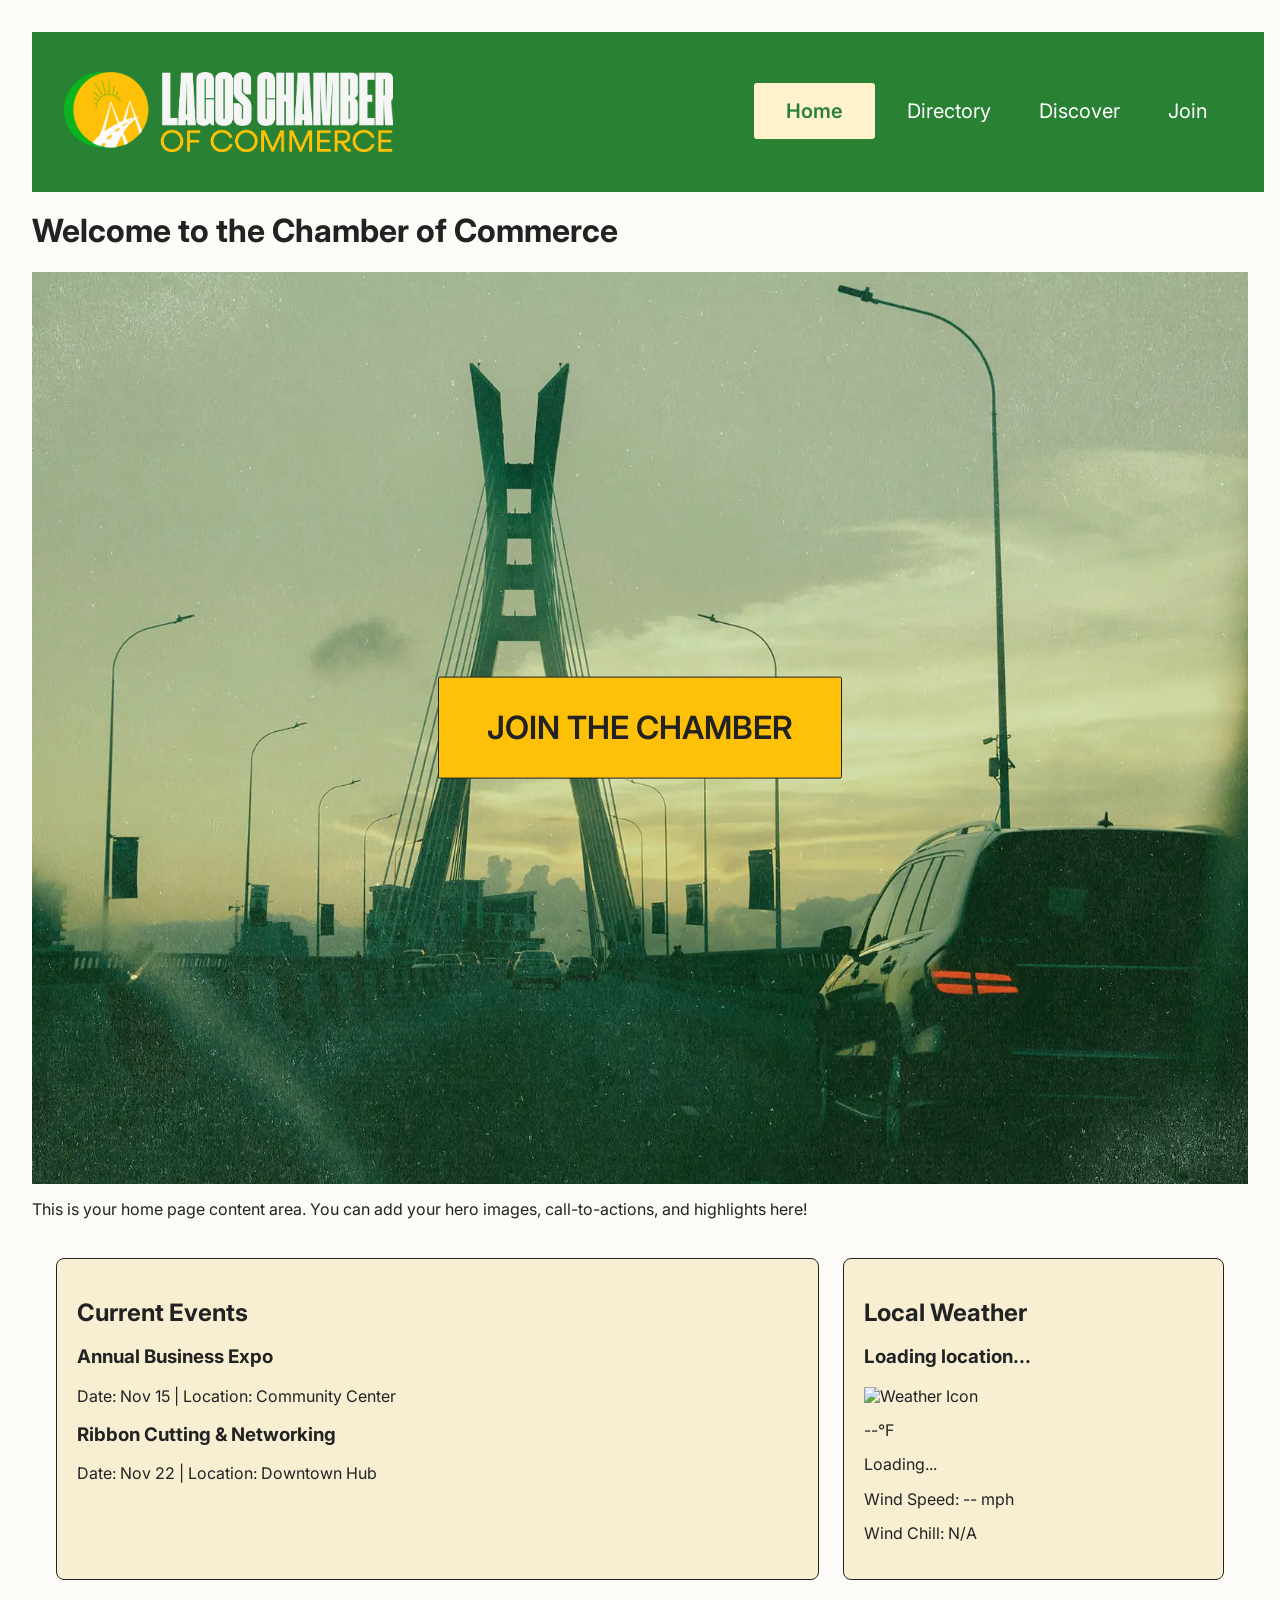
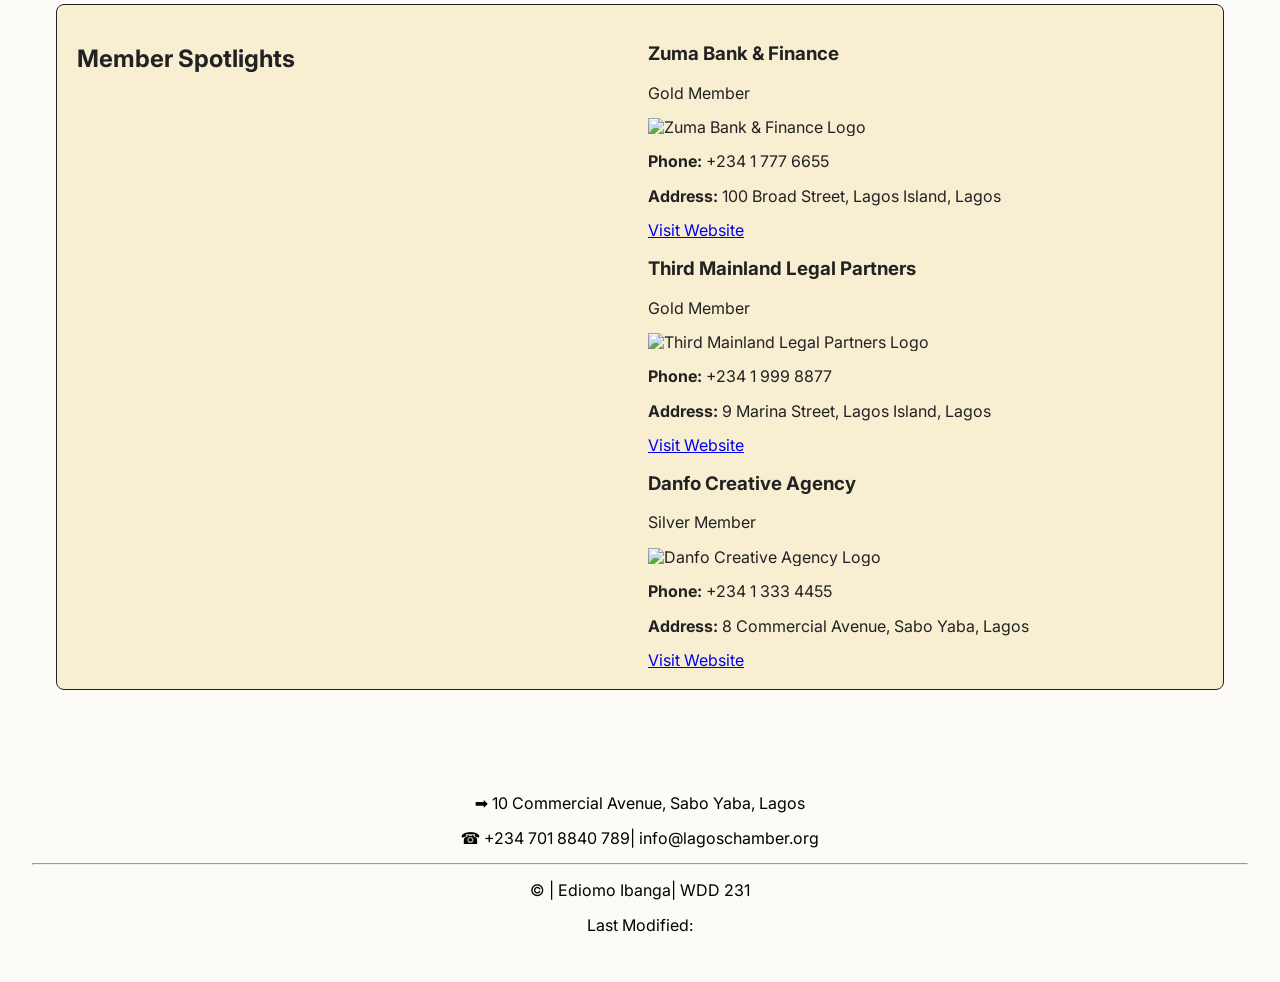
==== chamber/index.html @ 47966dad "chamber_ldpage_upt" ====
<!DOCTYPE html>
<html lang="en">

<head>
    <meta charset="UTF-8">
    <meta name="viewport" content="width=device-width, initial-scale=1.0">
    <title>Lagos Chamber of Commerce - Home</title>
    <meta name="description"
        content="Lagos Chamber of Commerce Home page highlighting basic informations and directions.">
    <meta name="author" content="Ediomo Ibanga">
    <link rel="icon" href="images/lcc_favicon.svg" type="image/svg+xml">

    <link rel="preconnect" href="https://fonts.googleapis.com">
    <link rel="preconnect" href="https://fonts.gstatic.com" crossorigin>
    <link href="https://fonts.googleapis.com/css2?family=Inter:wght@400;600;700&display=swap" rel="stylesheet">

    <meta property="og:title" content="Lagos Chamber of Commerce Directory">
    <meta property="og:description" content="Explore local businesses and partners in our Chamber directory.">
    <meta property="og:image" content="https://vena-media.github.io/wdd231/chamber/images/share_image.jpg">
    <meta property="og:url" content="https://vena-media.github.io/wdd231/chamber/index.html">

    <link rel="stylesheet" href="styles/normalize.css">
    <link rel="stylesheet" href="styles/small.css">
    <link rel="stylesheet" href="styles/larger.css">
    <!-- <script src="scripts/directory.js" defer></script> -->
    <script src="scripts/weather.js" defer></script>
    <script src="scripts/spotlights.js" defer></script>
</head>

<body>

    <header>
        <div class="logo-box">
            <img src="images/lcc_logo_main.2.png" alt="Lagos Chamber of Commerce Logo" class="logo">
        </div>

        <button id="hamburger-btn" aria-label="Toggle navigation Menu">☰</button>
        <nav>
            <ul id="primary-nav">
                <li><a href="index.html" class="active">Home</a></li>
                <li><a href="directory.html">Directory</a></li>
                <li><a href="#">Discover</a></li>
                <li><a href="#">Join</a></li>
            </ul>
        </nav>
    </header>

    <main>
        <h1>Welcome to the Chamber of Commerce</h1>
        <section class="hero">
            <img src="images/hero.webp" alt="Scenic view of Obalende Old Lagos">
            <a href="join.html" class="cta-button">JOIN THE CHAMBER</a>
        </section>
        <p>This is your home page content area. You can add your hero images, call-to-actions, and highlights here!</p>

        <div class="main-grid">
            <section class="events card">
                <h2>Current Events</h2>
                <article>
                    <h3>Annual Business Expo</h3>
                    <p>Date: Nov 15 | Location: Community Center</p>
                </article>
                <article>
                    <h3>Ribbon Cutting & Networking</h3>
                    <p>Date: Nov 22 | Location: Downtown Hub</p>
                </article>
            </section>

            <section class="weather card">
                <h2>Local Weather</h2>
                <div class="weather-info">
                    <h3 id="weather-location">Loading location...</h3>
                    <img id="weather-icon" src="..." alt="Weather Icon">
                    <p><span id="current-temp">--</span>°F</p>
                    <p id="weather-desc">Loading...</p>
                    <p>Wind Speed: <span id="wind-speed">--</span> mph</p>
                    <p>Wind Chill: <span id="wind-chill">N/A</span></p>
                </div>
            </section>

            <section class="spotlights card">
                <h2>Member Spotlights</h2>
                <div id="spotlight-container">

                </div>
            </section>
        </div>
    </main>

    <footer>
        <div class="footer-contact">
            <p> ➡️ 10 Commercial Avenue, Sabo Yaba, Lagos</p>
            <p> ☎️ +234 701 8840 789| info@lagoschamber.org</p>
        </div>
        <hr>
        <div class="footer-dev">
            <p>&copy; <span id="year"></span> | Ediomo Ibanga| WDD 231</p>
            <p>Last Modified: <span id="lastModified"></span></p>
        </div>
    </footer>


</body>

</html>
---- chamber/styles/small.css ----
:root {
    --primary-gold: #ffc107;
    --primary-green: #0bb31f;
    --deep-green: #298234;
    --header-cream: #fff2cc;

    --bg-warm-cream: #FDFBF7;
    --bg-card: #f8efd3;
    --text-charcoal: #222222;
    --border-color: #44834c;
    --font-family: 'Inter', system-ui, -apple-system, sans-serif;
}


body {
    font-family: var(--font-family);
    color: var(--text-charcoal);
    background-color: var(--bg-warm-cream);
    padding: 2rem;
    margin: 0;
}

/* header img,
.logo img {
    max-width: 60%;
    height: auto;
    display: block;
} */

header {
    display: flex;
    justify-content: space-between;
    background-color: var(--deep-green);
    color: black;
    padding: .5rem;
    border: 7rem;
    align-items: center;
    position: relative;
    width: 100%;
}


.logo-box {
    display: flex;
    align-items: center;
    margin-left: -.5rem;
    padding: 1rem;
    width: 500px;
}

.logo-box img {
    padding: 1rem -1rem;
    max-height: 50px;
    width: auto;
}

nav ul {
    display: none;
    list-style: none;
    padding: 0;
    margin: 0;
    flex-direction: column;
    align-items: center;
    gap: 1rem;
}

#hamburger-btn {
    padding: 0.25rem 0.5rem 0.5rem;
    margin-right: 0.5rem;
    font-size: 1.5rem;
    cursor: pointer;
}

#primary-nav.open {
    display: flex;
    flex-direction: column;
    position: absolute;
    top: 100%;
    left: 0;
    width: 100%;
    background-color: var(--deep-green);
    padding: 1rem 0;
    z-index: 100;
}


nav a {
    padding: 1rem;
    color: #ffffff;
    text-decoration: none;
    font-weight: semi-bold;
    font-size: 20px;
    transition: color 0.3s ease;
}

nav a.active {
    background-color: var(--header-cream);
    padding: 1rem 2rem;
    border-radius: 3px;
    color: #298234;
    font-weight: 600;

}



nav a:hover,
nav a:focus {
    color: #ffc107;
}

nav a:hover::after,
nav a:focus::after {
    width: 100%;
}

/* Controls Container */
.toggle-container {
    display: flex;
    justify-content: center;
    margin: 1.5rem 0;
    gap: 10px;
}

.toggle-container button {
    padding: 0.5rem 1rem;
    background-color: var(--bg-card);
    border: 1px solid var(--border-color);
    cursor: pointer;
}

.toggle-container button.active {
    background-color: var(--secondary-color);
    color: white;
}

/* ==========================================================================
   Mobile-First Layout Rules (No horizontal scrolling)
   ========================================================================== */

/* 1. GRID LAYOUT (Mobile Default: Single Column Stack) */
.grid-layout {
    display: grid;
    grid-template-columns: 1fr;
    gap: 1.5rem;
}

.grid-layout .member-card {
    background-color: var(--bg-card);
    border: 1px solid var(--border-color);
    border-radius: 5px;
    padding: 1.5rem;
    text-align: center;
}

.grid-layout .member-card img {
    display: block;
    margin: 0 auto 1rem auto;
    max-width: 100%;
    height: auto;
}

.list-layout {
    display: flex;
    flex-direction: column;
    gap: 0.5rem;
}

.list-layout .member-card {
    display: flex;
    flex-direction: column;
    /* Stacked text blocks on mobile list view */
    background-color: var(--bg-card);
    padding: 1rem;
    border: 1px solid var(--border-color);
    text-align: center;
}

.list-layout .member-card img {
    display: none;
}

.hero {
    position: relative;
}

.hero img {
    width: 100%;
    height: auto;
    display: block;
}

.cta-button a:hover {
    color: var(--primary-green);
}

.cta-button {
    position: absolute;
    top: 50%;
    left: 50%;
    transform: translate(-50%, -50%);
    background-color: var(--primary-gold);
    color: #222222;
    border: solid 1px #222222;
    text-decoration: none;
    padding: 1rem;
    border-radius: 2px;
    font-weight: 600;
    font-size: 1.2rem;

}

.cta-button:hover,
.cta-button:focus {
    background-color: #0bb31f;
    color: #f8efd3;
    transform: translate(-50%, calc(-50% - 5px));
    box-shadow: 0 8px 15px rgba(0, 0, 0, 0.3);
}

.cta-button:active {
    transform: translate(-50%, calc(-50% - 1px));
    box-shadow: 0 3px 6px rgba(0, 0, 0, 0.2);
}

/* Mobile View: Single Column Stack */
.main-grid {
    display: flex;
    flex-direction: column;
    gap: 1.5rem;
    padding: 1.5rem;
}

/* Base Card Styling */
.card {
    background-color: #f8efd3;
    border: 1px solid #222222;
    border-radius: 8px;
    padding: 1.25rem;
}

footer {
    margin-top: 5rem;
    text-align: center;
}
---- chamber/styles/larger.css ----
@media (min-width: 768px) {
    header {
        flex-direction: row;
        justify-content: space-between;
        max-width: 100%;
        height: 80%;

    }

    .logo-box img {
        padding: 1rem 1rem;
        max-height: 80px;
        width: auto;
    }

    #hamburger-btn {
        display: none;
    }

    nav ul {
        display: flex;
        flex-direction: row;
        padding-right: 1rem;
        margin: 1rem;


    }

    footer {
        color: black;
    }

    .main-grid {
        display: grid;
        grid-template-columns: 2fr 1fr;
        /* Events gets 2 parts, Weather gets 1 part */
        grid-template-areas:
            "events weather"
            "spotlights spotlights";
        max-width: 1200px;
        margin: 0 auto;
    }

    .events {
        grid-area: events;
    }

    .weather {
        grid-area: weather;
    }

    .spotlights {
        grid-area: spotlights;
        display: grid;
        grid-template-columns: repeat(auto-fit, minmax(250px, 1fr));
        gap: 1rem;
    }

    .cta-button {
        padding: 2rem 3rem;
        border-radius: 2px;
        font-weight: 600;
        font-size: 2rem;

    }


}
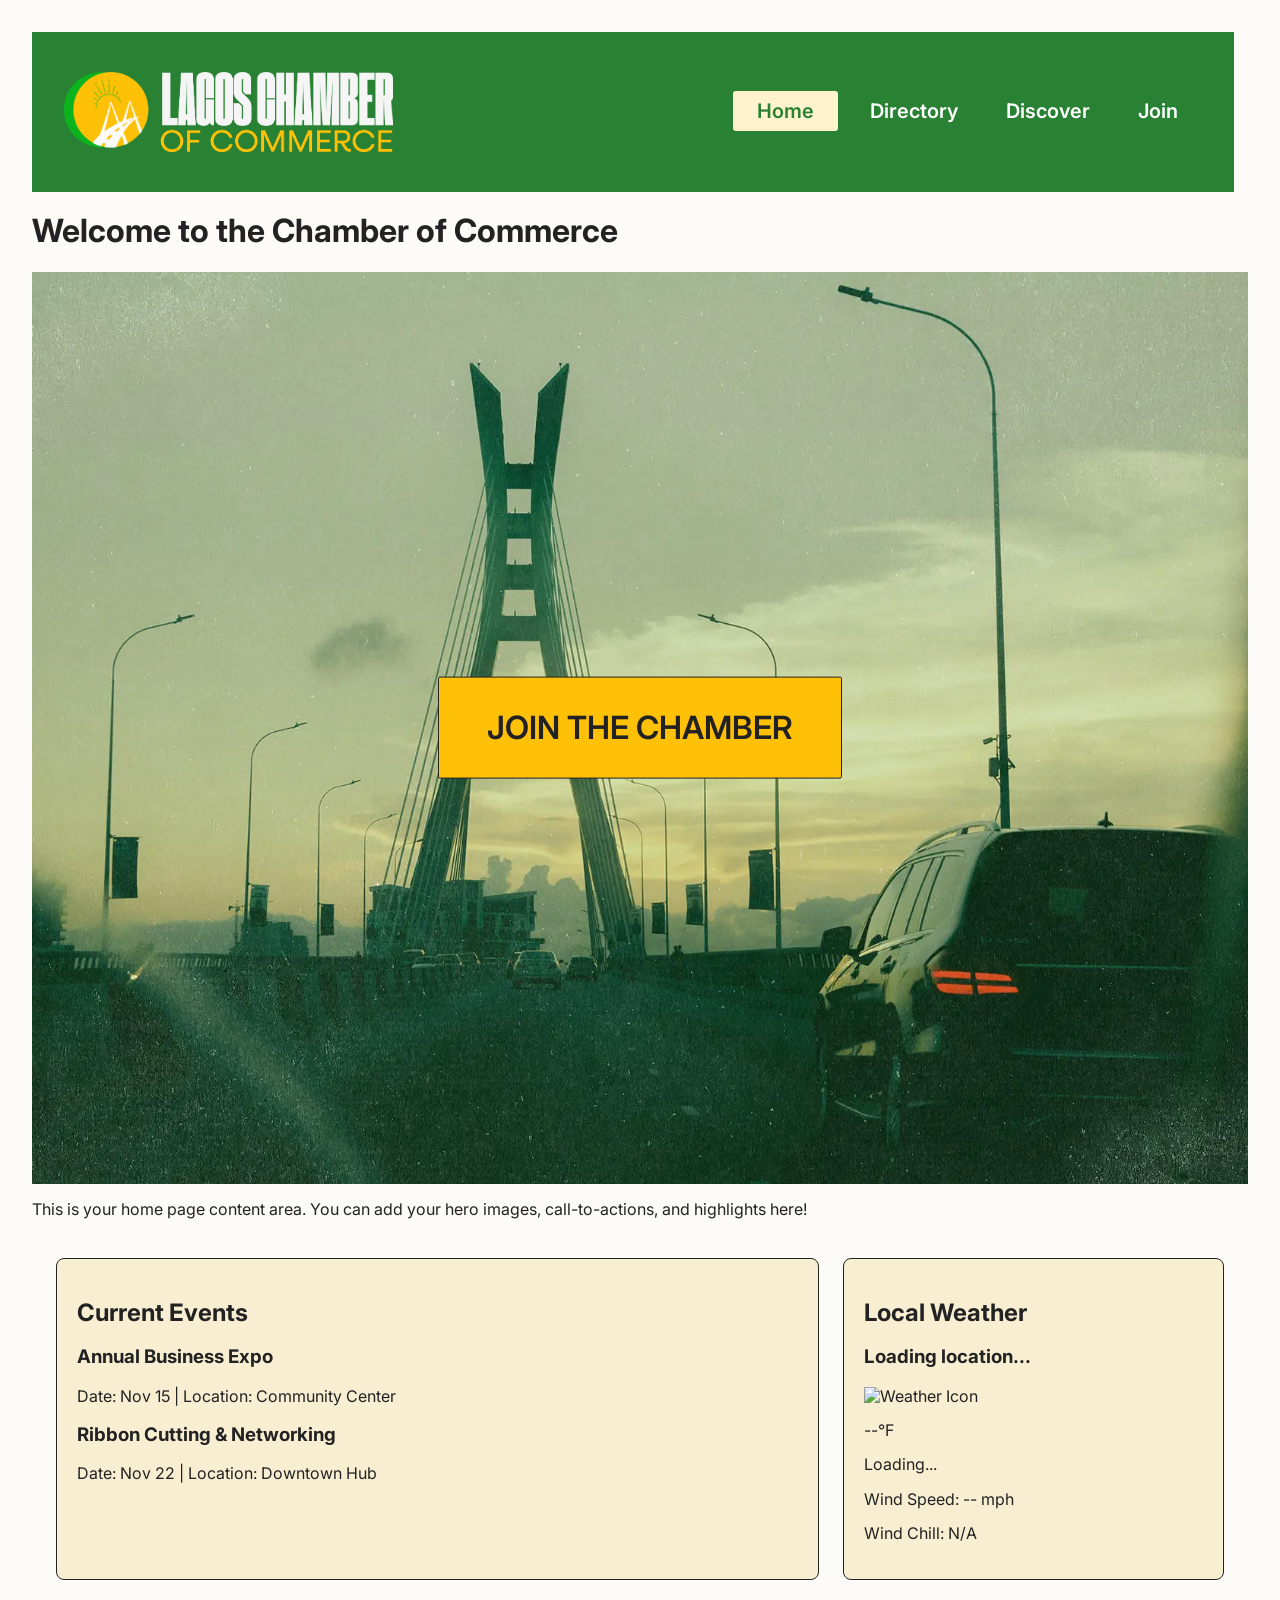
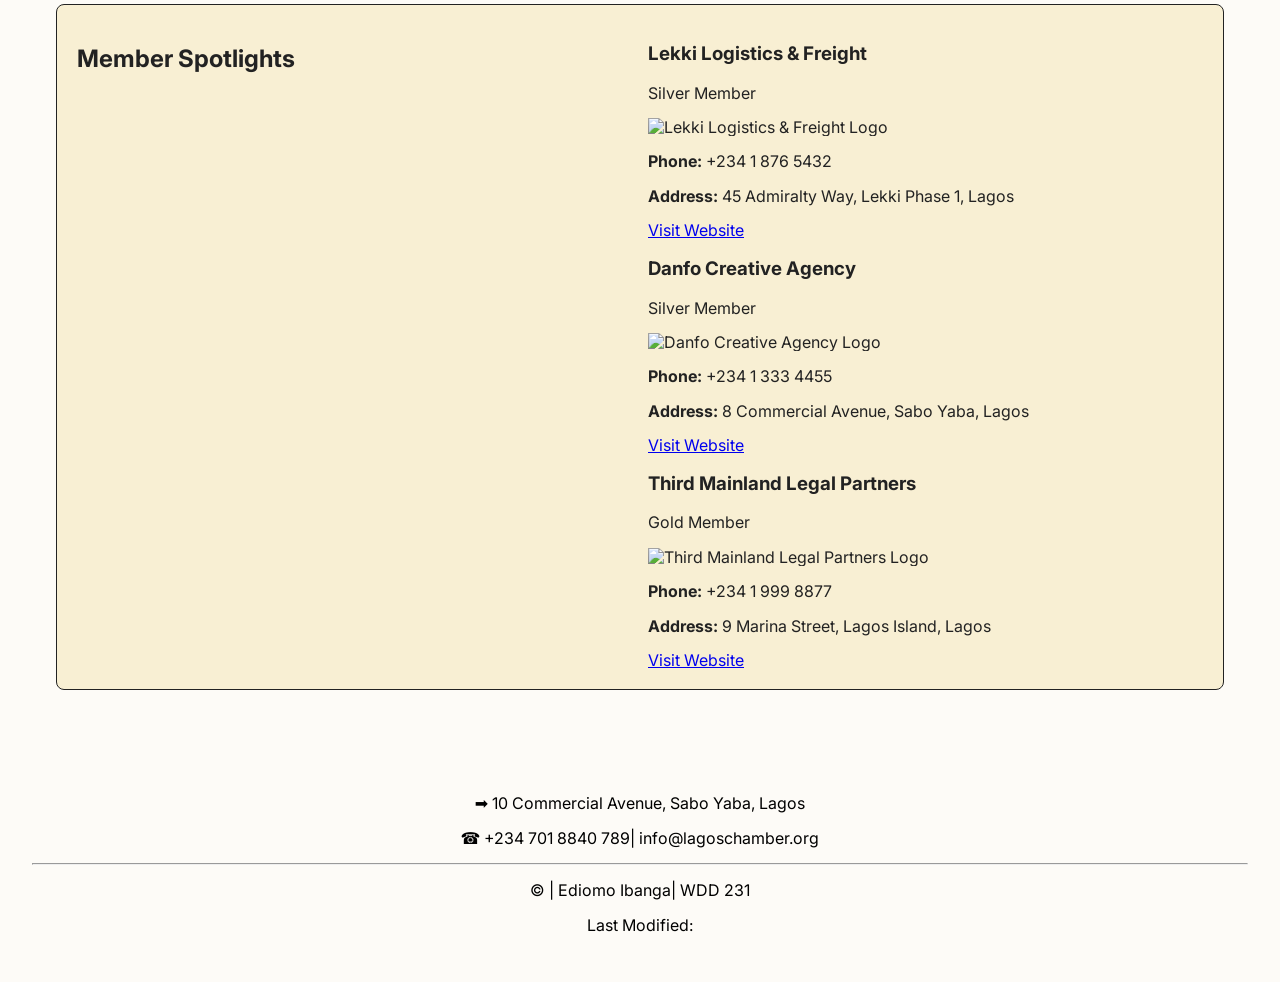
==== commit 8d746dea: "landingpage_update" ====
--- a/chamber/index.html
+++ b/chamber/index.html
@@ -22,9 +22,10 @@
     <link rel="stylesheet" href="styles/normalize.css">
     <link rel="stylesheet" href="styles/small.css">
     <link rel="stylesheet" href="styles/larger.css">
-    <!-- <script src="scripts/directory.js" defer></script> -->
+
     <script src="scripts/weather.js" defer></script>
     <script src="scripts/spotlights.js" defer></script>
+    <script src="scripts/navigation.js" defer></script>
 </head>
 
 <body>
--- a/chamber/styles/small.css
+++ b/chamber/styles/small.css
@@ -36,7 +36,7 @@
     border: 7rem;
     align-items: center;
     position: relative;
-    width: 100%;
+    width: 97.5%;
 }
 
 
@@ -49,7 +49,7 @@
 }
 
 .logo-box img {
-    padding: 1rem -1rem;
+    padding: 1rem 0;
     max-height: 50px;
     width: auto;
 }
@@ -65,10 +65,20 @@
 }
 
 #hamburger-btn {
-    padding: 0.25rem 0.5rem 0.5rem;
+    background: transparent;
+    border: none;
+    font-size: 2.5rem;
+    line-height: 1;
+    padding: 0.5rem;
+    color: white;
+    outline: none;
     margin-right: 0.5rem;
-    font-size: 1.5rem;
     cursor: pointer;
+    transition: transform 0.2s ease;
+}
+
+#hamburger-btn.open {
+    transform: rotate(180deg) scale(1.1);
 }
 
 #primary-nav.open {
@@ -88,14 +98,14 @@
     padding: 1rem;
     color: #ffffff;
     text-decoration: none;
-    font-weight: semi-bold;
+    font-weight: 600;
     font-size: 20px;
     transition: color 0.3s ease;
 }
 
 nav a.active {
     background-color: var(--header-cream);
-    padding: 1rem 2rem;
+    padding: 0.5rem 1.5rem;
     border-radius: 3px;
     color: #298234;
     font-weight: 600;
@@ -106,7 +116,11 @@
 
 nav a:hover,
 nav a:focus {
-    color: #ffc107;
+    background-color: var(--primary-gold);
+    color: #0bb31f;
+    padding: 0.5rem 1.5rem;
+    border-radius: 3px;
+
 }
 
 nav a:hover::after,
--- a/chamber/styles/larger.css
+++ b/chamber/styles/larger.css
@@ -15,6 +15,14 @@
 
     #hamburger-btn {
         display: none;
+    }
+
+    #primary-nav,
+    #primary-nav.open {
+        display: flex;
+        flex-direction: row;
+        position: static;
+        background: none;
     }
 
     nav ul {
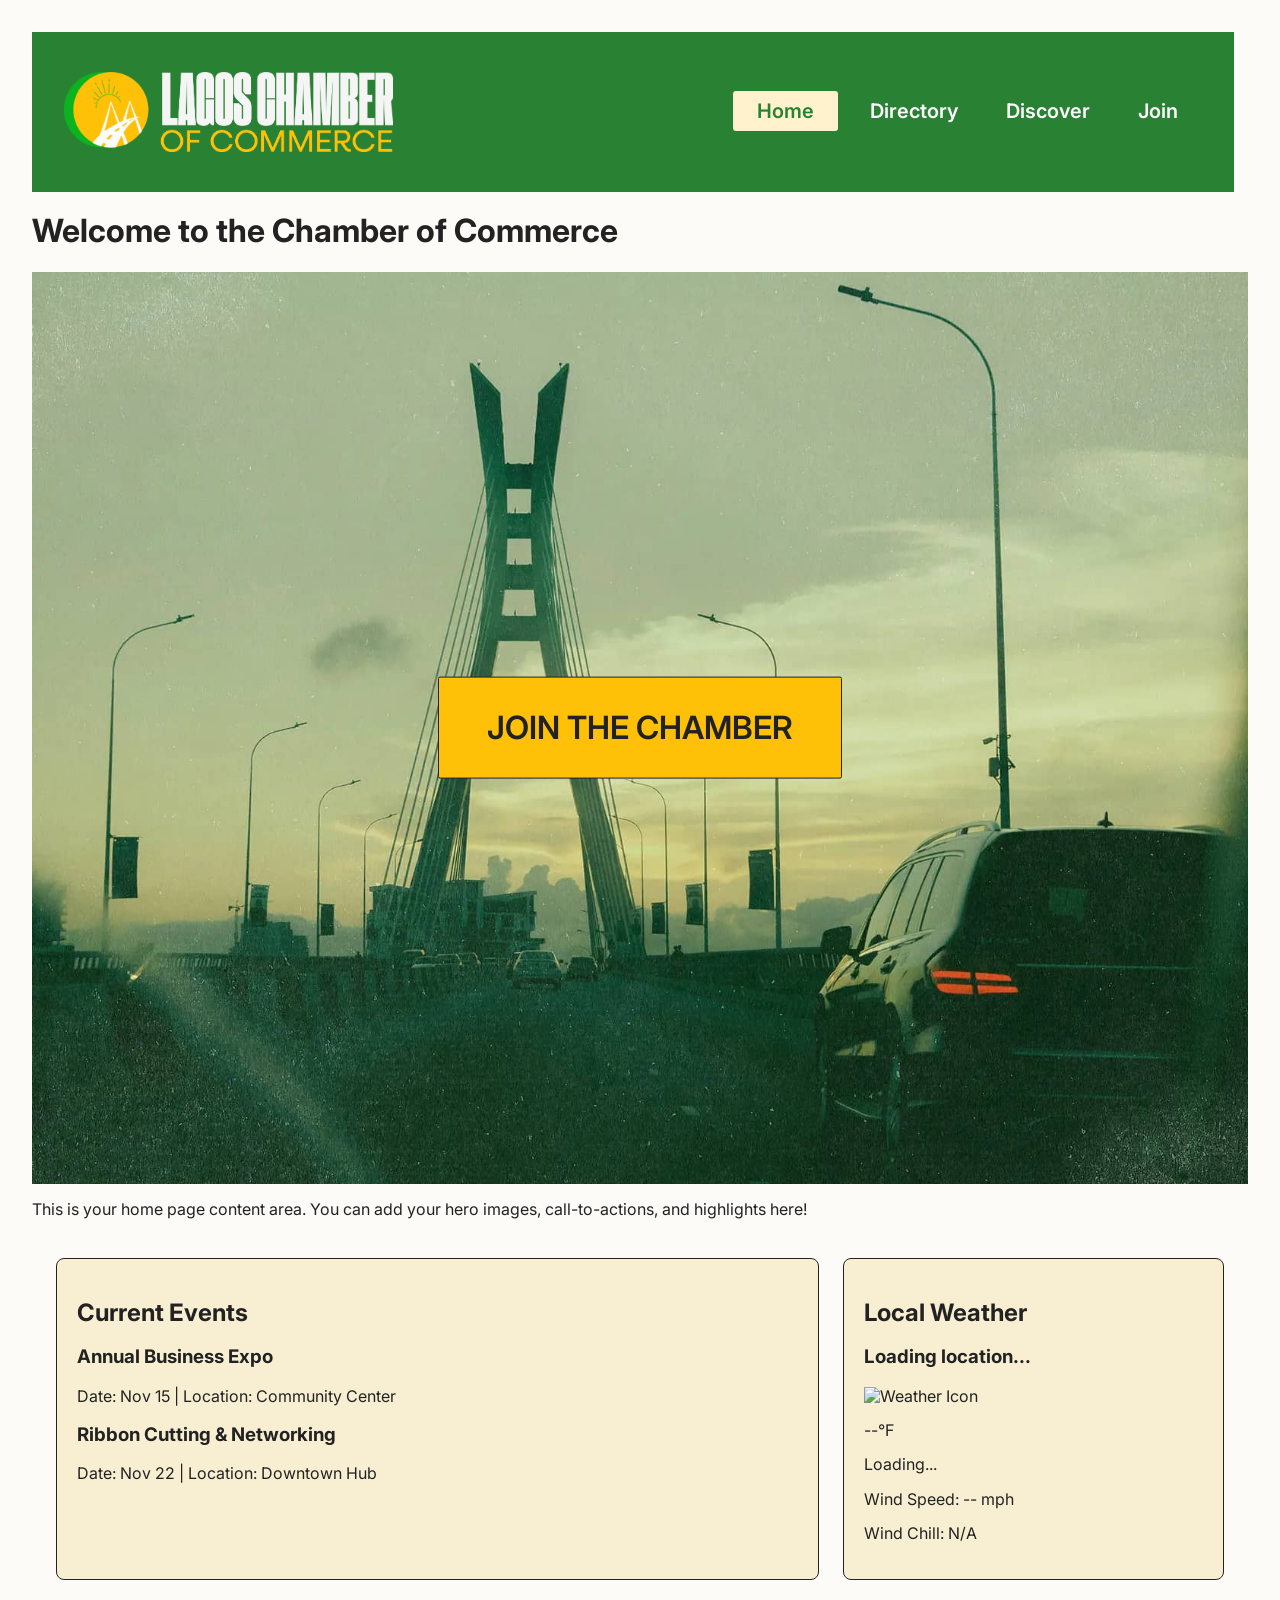
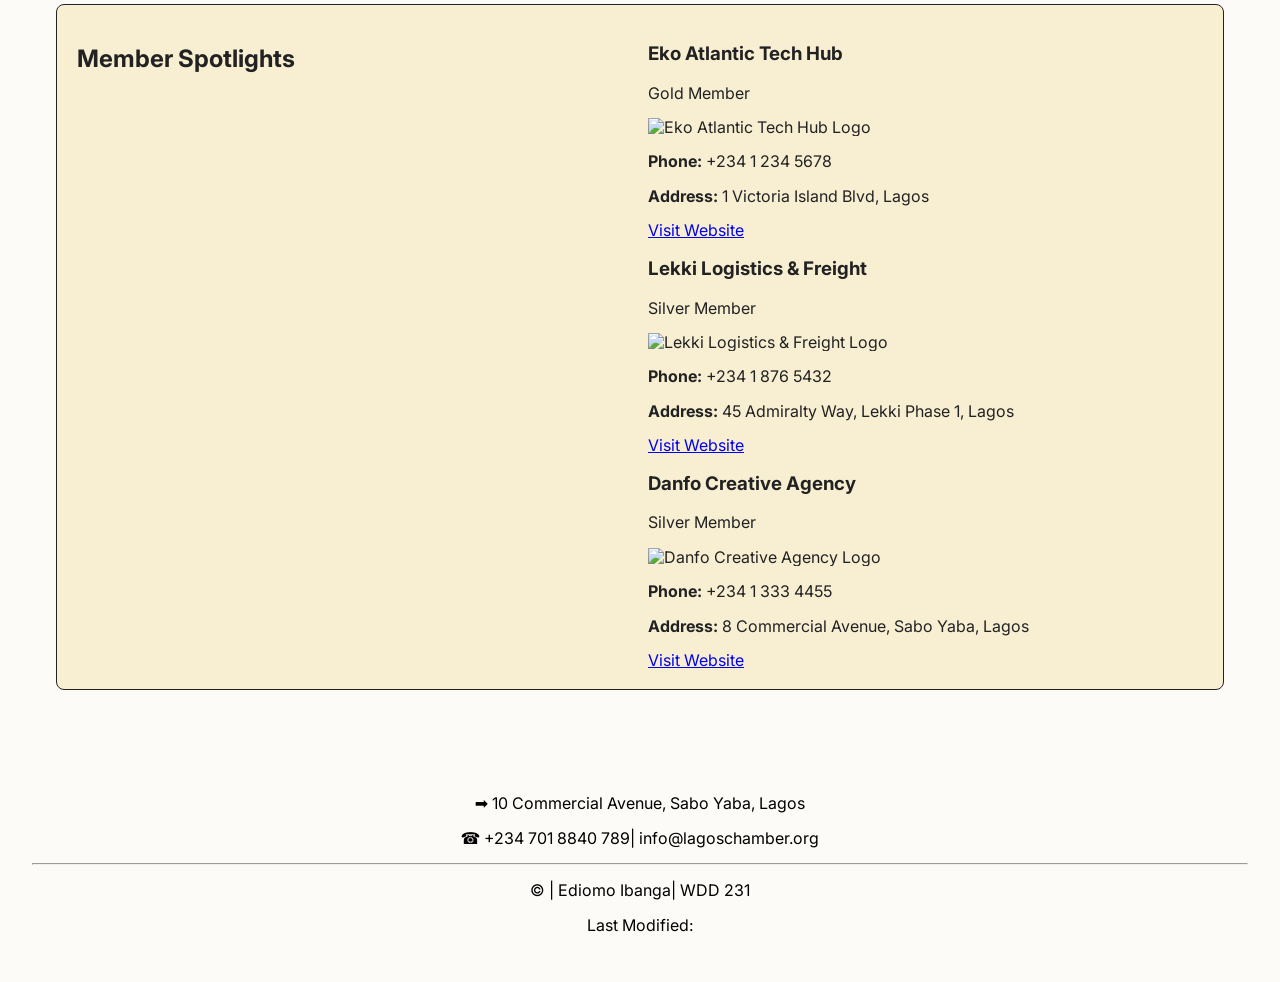
==== commit 6f50031b: "landingpage_update" ====
--- a/chamber/index.html
+++ b/chamber/index.html
@@ -16,7 +16,7 @@
 
     <meta property="og:title" content="Lagos Chamber of Commerce Directory">
     <meta property="og:description" content="Explore local businesses and partners in our Chamber directory.">
-    <meta property="og:image" content="https://vena-media.github.io/wdd231/chamber/images/share_image.jpg">
+    <meta property="og:image" content="https://vena-media.github.io/wdd231/chamber/images/share-image.jpg">
     <meta property="og:url" content="https://vena-media.github.io/wdd231/chamber/index.html">
 
     <link rel="stylesheet" href="styles/normalize.css">
@@ -32,7 +32,7 @@
 
     <header>
         <div class="logo-box">
-            <img src="images/lcc_logo_main.2.png" alt="Lagos Chamber of Commerce Logo" class="logo">
+            <img src="images/lcc-logo-mainn.png" alt="Lagos Chamber of Commerce Logo" class="logo">
         </div>
 
         <button id="hamburger-btn" aria-label="Toggle navigation Menu">☰</button>
@@ -49,7 +49,7 @@
     <main>
         <h1>Welcome to the Chamber of Commerce</h1>
         <section class="hero">
-            <img src="images/hero.webp" alt="Scenic view of Obalende Old Lagos">
+            <img src="images/hero.jpg" alt="Scenic view of Obalende Old Lagos">
             <a href="join.html" class="cta-button">JOIN THE CHAMBER</a>
         </section>
         <p>This is your home page content area. You can add your hero images, call-to-actions, and highlights here!</p>
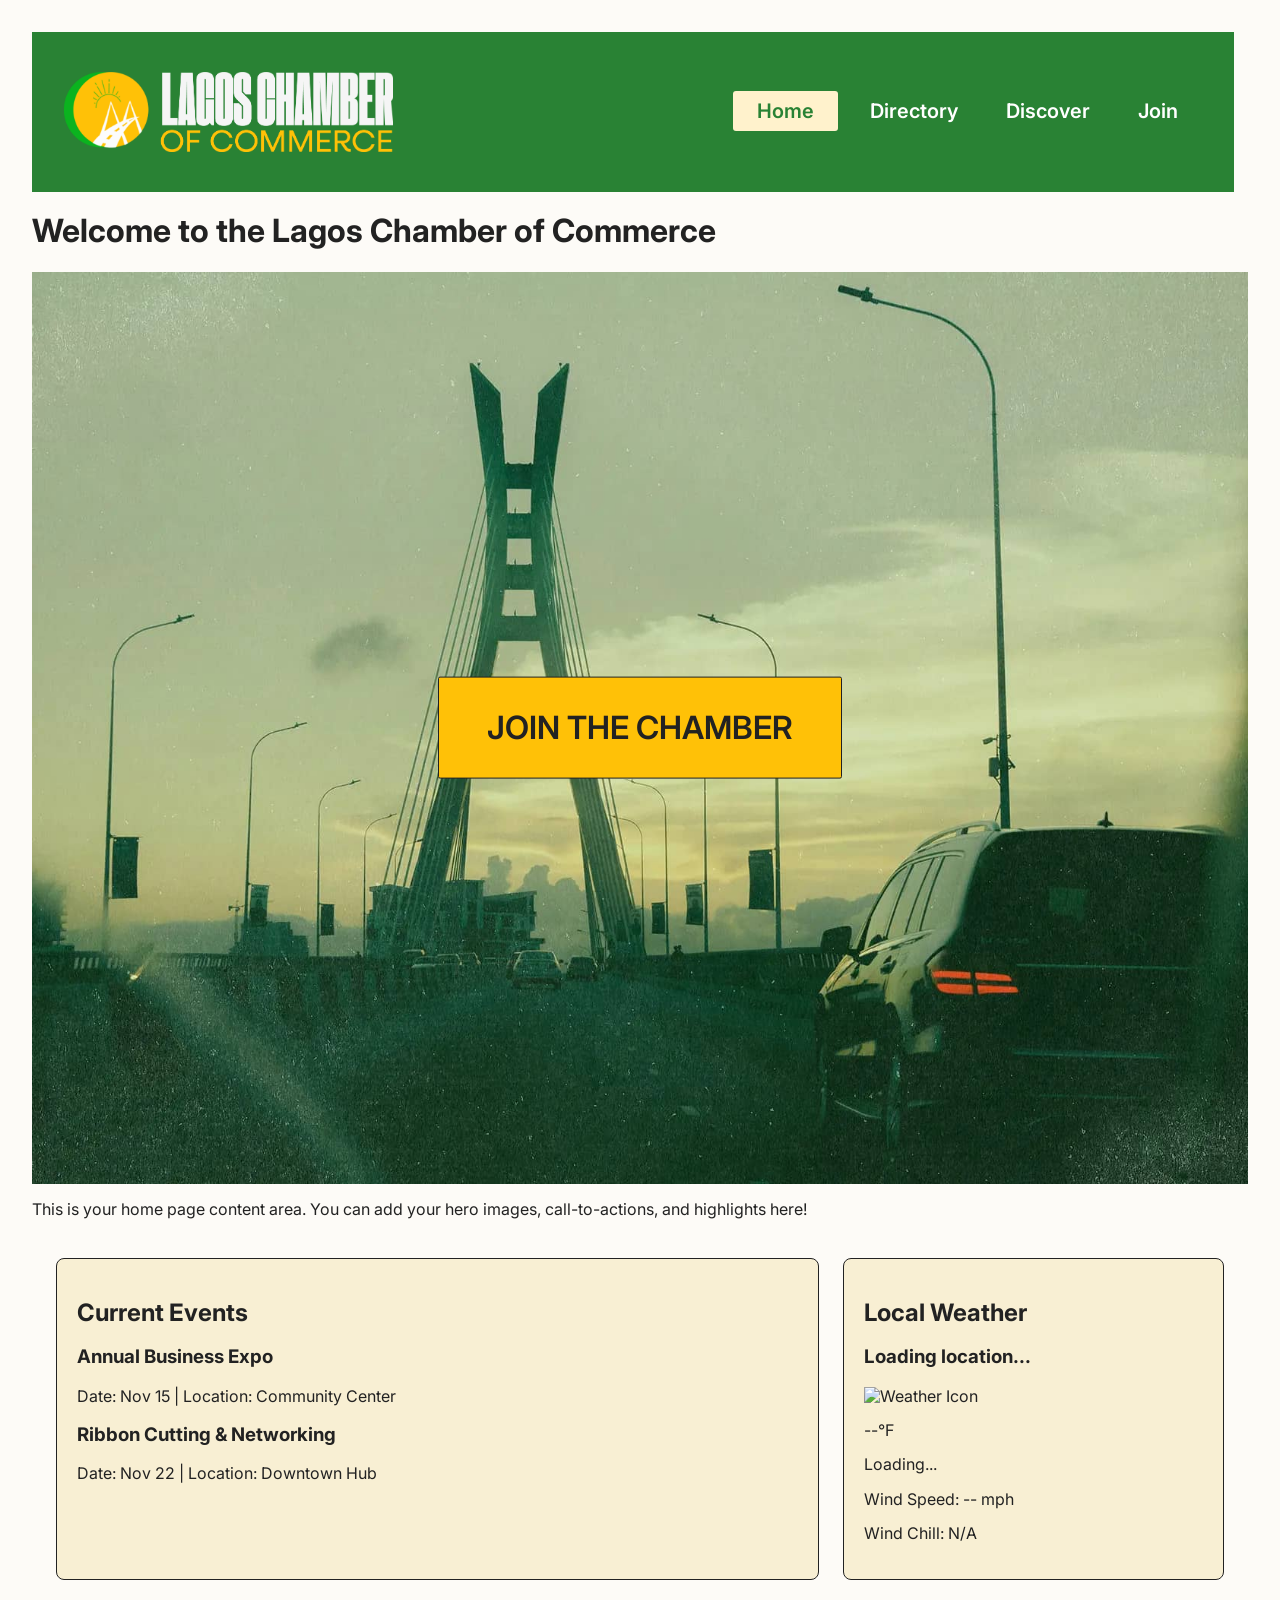
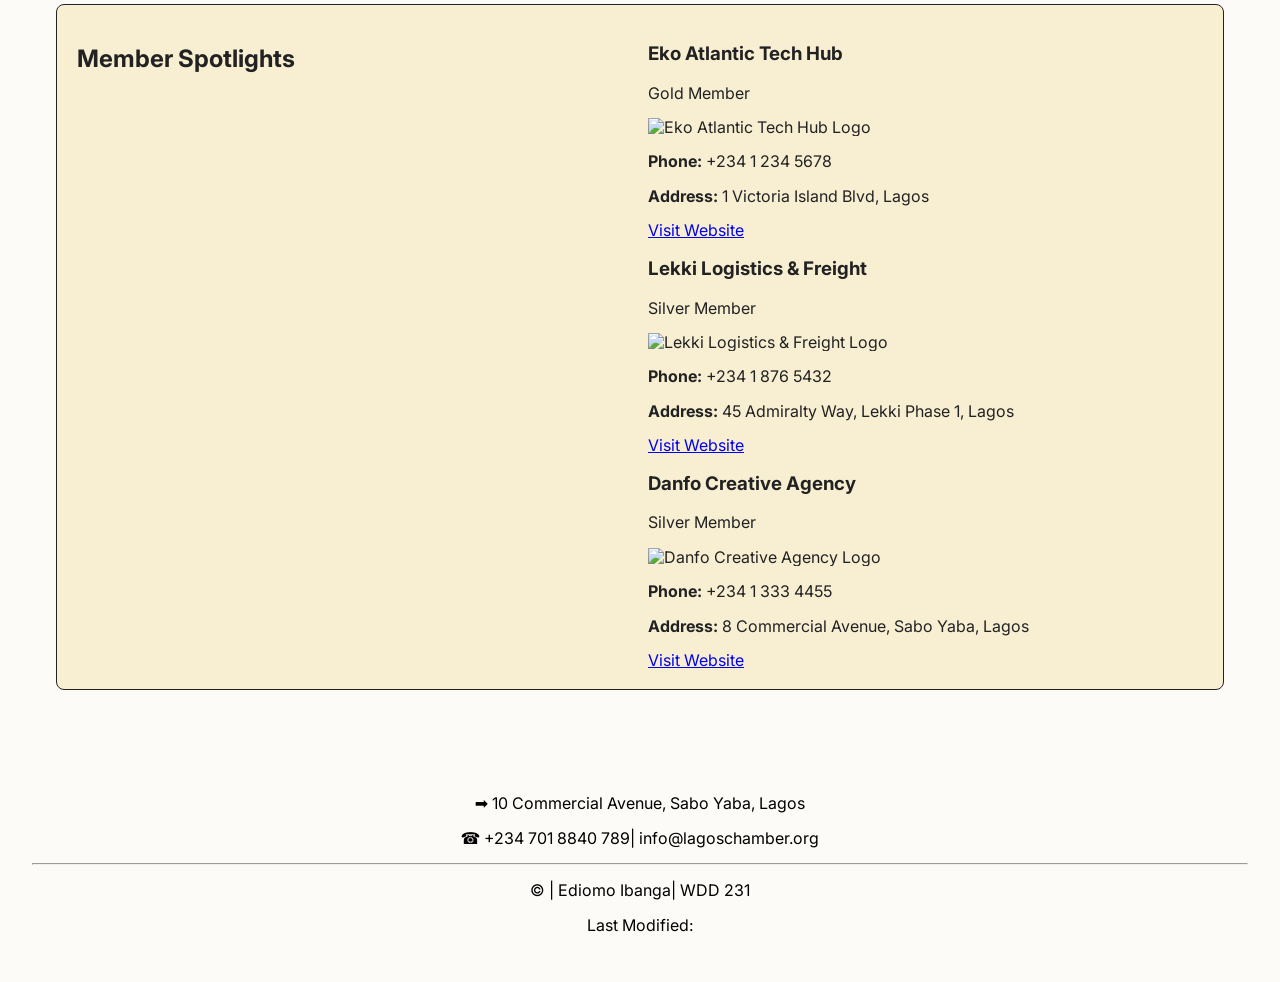
==== commit 46b785af: "audit_naming" ====
--- a/chamber/index.html
+++ b/chamber/index.html
@@ -8,7 +8,7 @@
     <meta name="description"
         content="Lagos Chamber of Commerce Home page highlighting basic informations and directions.">
     <meta name="author" content="Ediomo Ibanga">
-    <link rel="icon" href="images/lcc_favicon.svg" type="image/svg+xml">
+    <link rel="icon" href="images/lcc-favicon.svg" type="image/svg+xml">
 
     <link rel="preconnect" href="https://fonts.googleapis.com">
     <link rel="preconnect" href="https://fonts.gstatic.com" crossorigin>
@@ -32,7 +32,7 @@
 
     <header>
         <div class="logo-box">
-            <img src="images/lcc-logo-mainn.png" alt="Lagos Chamber of Commerce Logo" class="logo">
+            <img src="images/lcc-logo-full.png" alt="Lagos Chamber of Commerce Logo" class="logo">
         </div>
 
         <button id="hamburger-btn" aria-label="Toggle navigation Menu">☰</button>
@@ -47,7 +47,7 @@
     </header>
 
     <main>
-        <h1>Welcome to the Chamber of Commerce</h1>
+        <h1>Welcome to the Lagos Chamber of Commerce</h1>
         <section class="hero">
             <img src="images/hero.jpg" alt="Scenic view of Obalende Old Lagos">
             <a href="join.html" class="cta-button">JOIN THE CHAMBER</a>
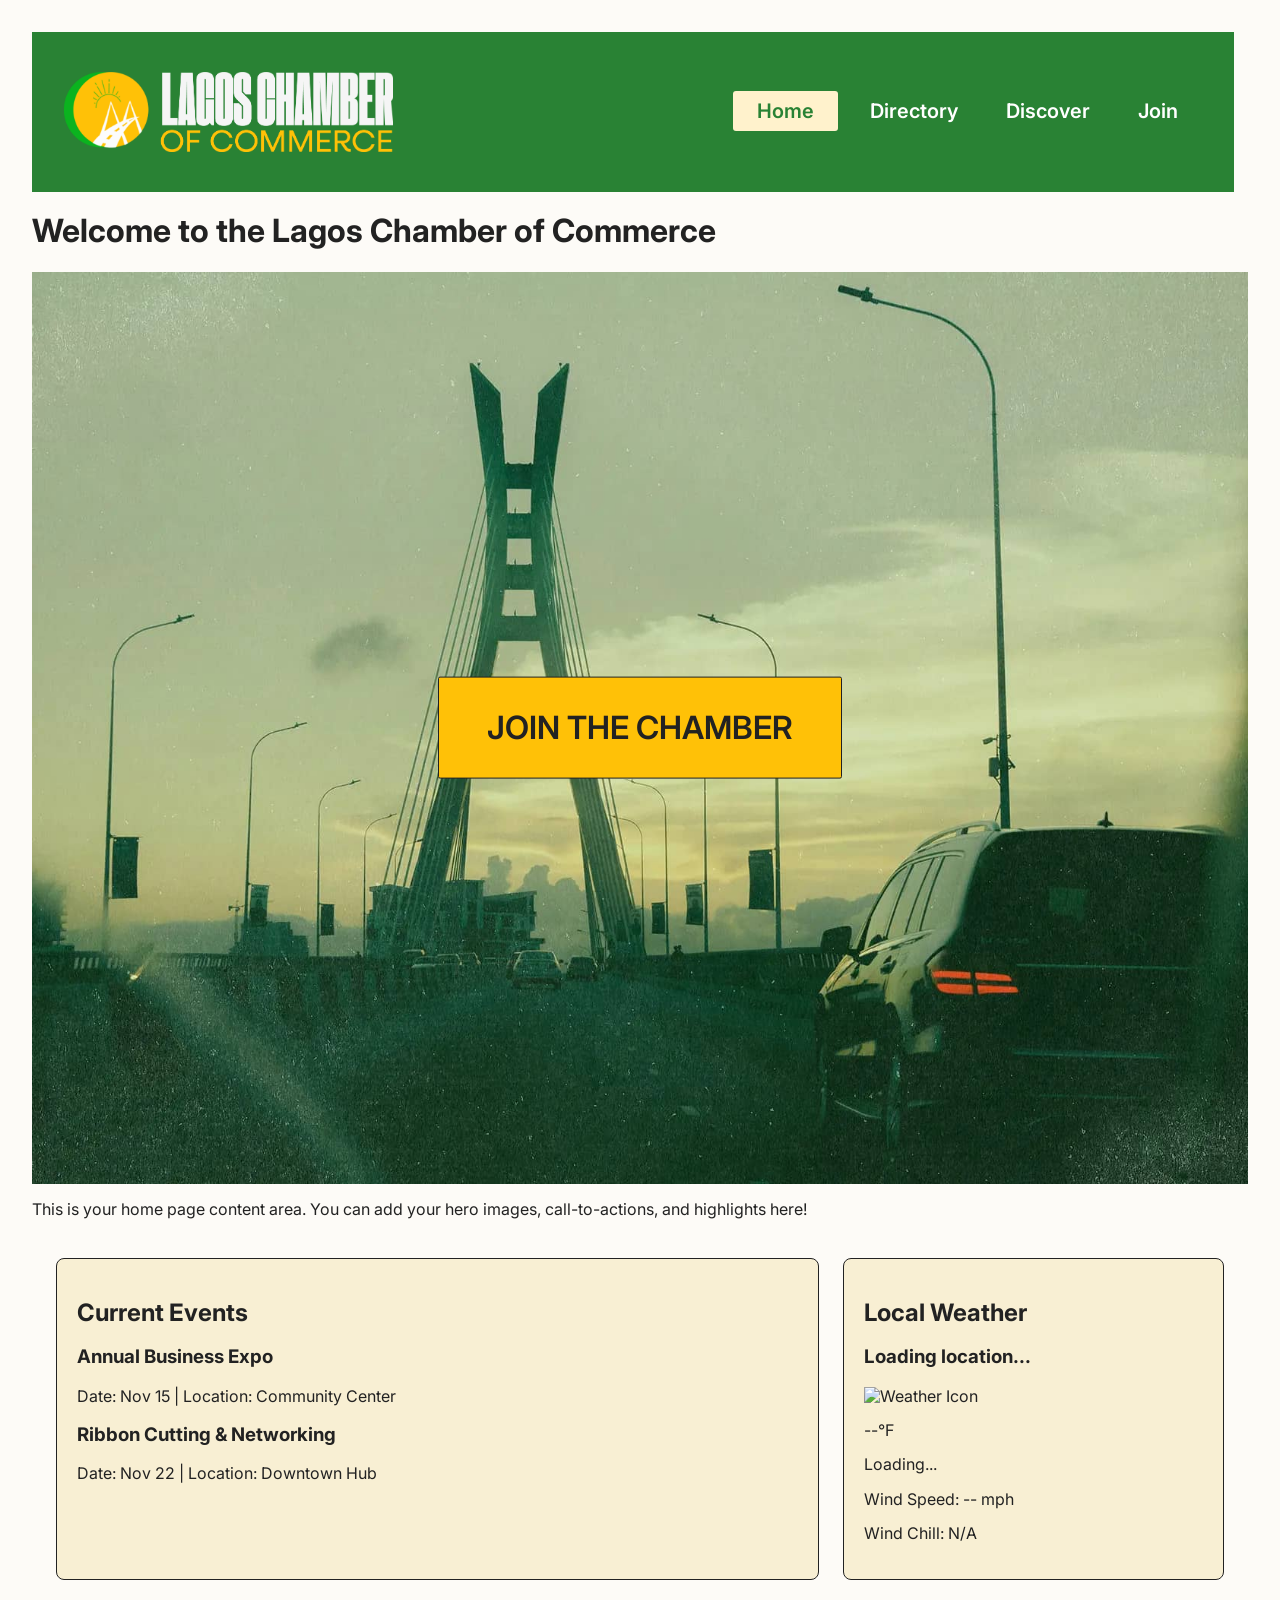
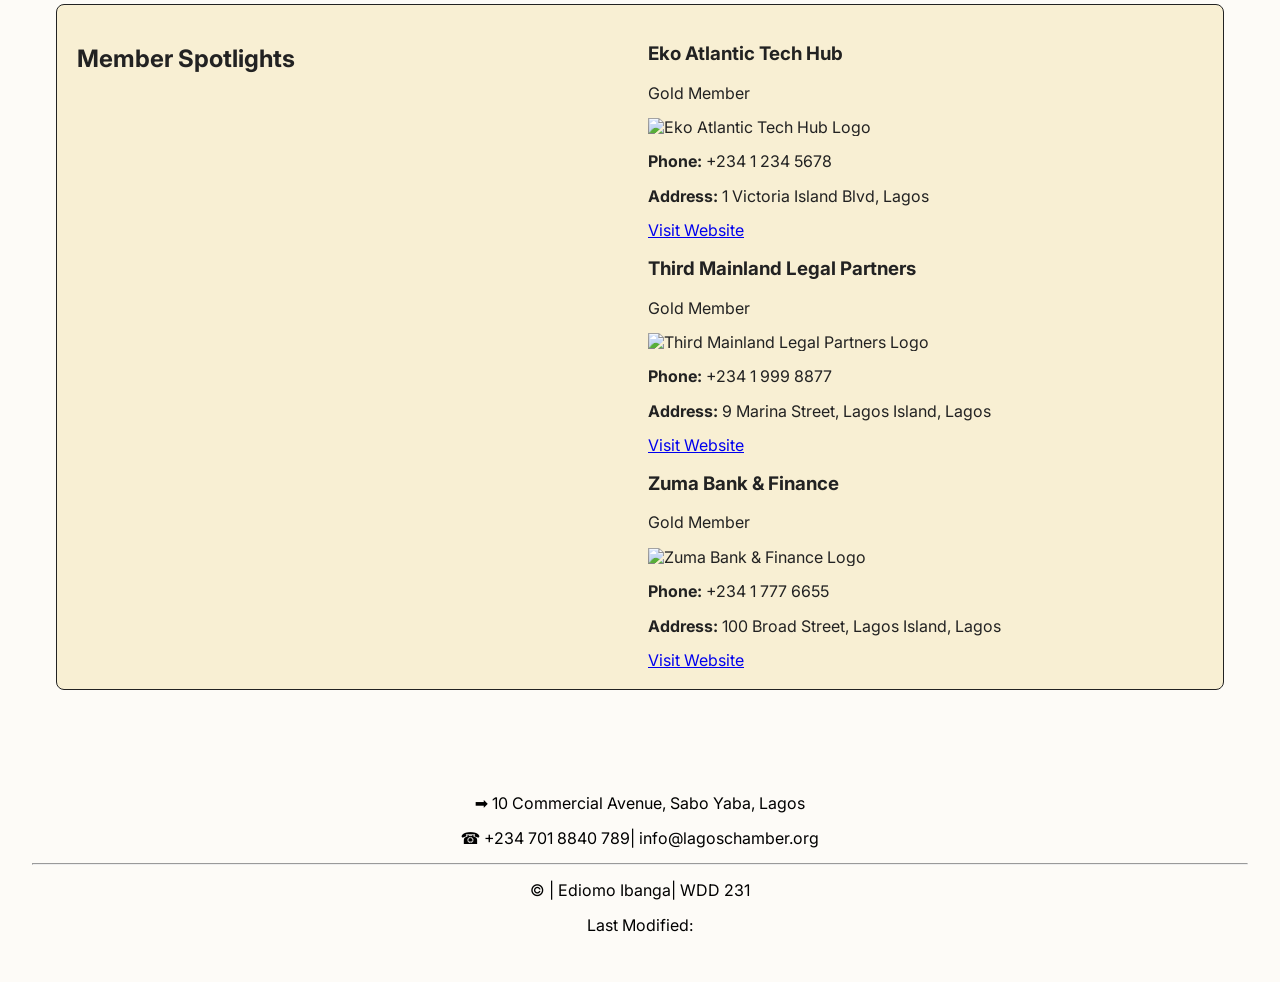
==== commit 5eeec3c1: "audit_filenaming" ====
--- a/chamber/index.html
+++ b/chamber/index.html
@@ -32,7 +32,7 @@
 
     <header>
         <div class="logo-box">
-            <img src="images/lcc-logo-full.png" alt="Lagos Chamber of Commerce Logo" class="logo">
+            <img src="images/lcc-logo-main.png" alt="Lagos Chamber of Commerce Logo" class="logo">
         </div>
 
         <button id="hamburger-btn" aria-label="Toggle navigation Menu">☰</button>
@@ -49,7 +49,7 @@
     <main>
         <h1>Welcome to the Lagos Chamber of Commerce</h1>
         <section class="hero">
-            <img src="images/hero.jpg" alt="Scenic view of Obalende Old Lagos">
+            <img src="images/hero-img.jpg" alt="Scenic view of Obalende Old Lagos">
             <a href="join.html" class="cta-button">JOIN THE CHAMBER</a>
         </section>
         <p>This is your home page content area. You can add your hero images, call-to-actions, and highlights here!</p>
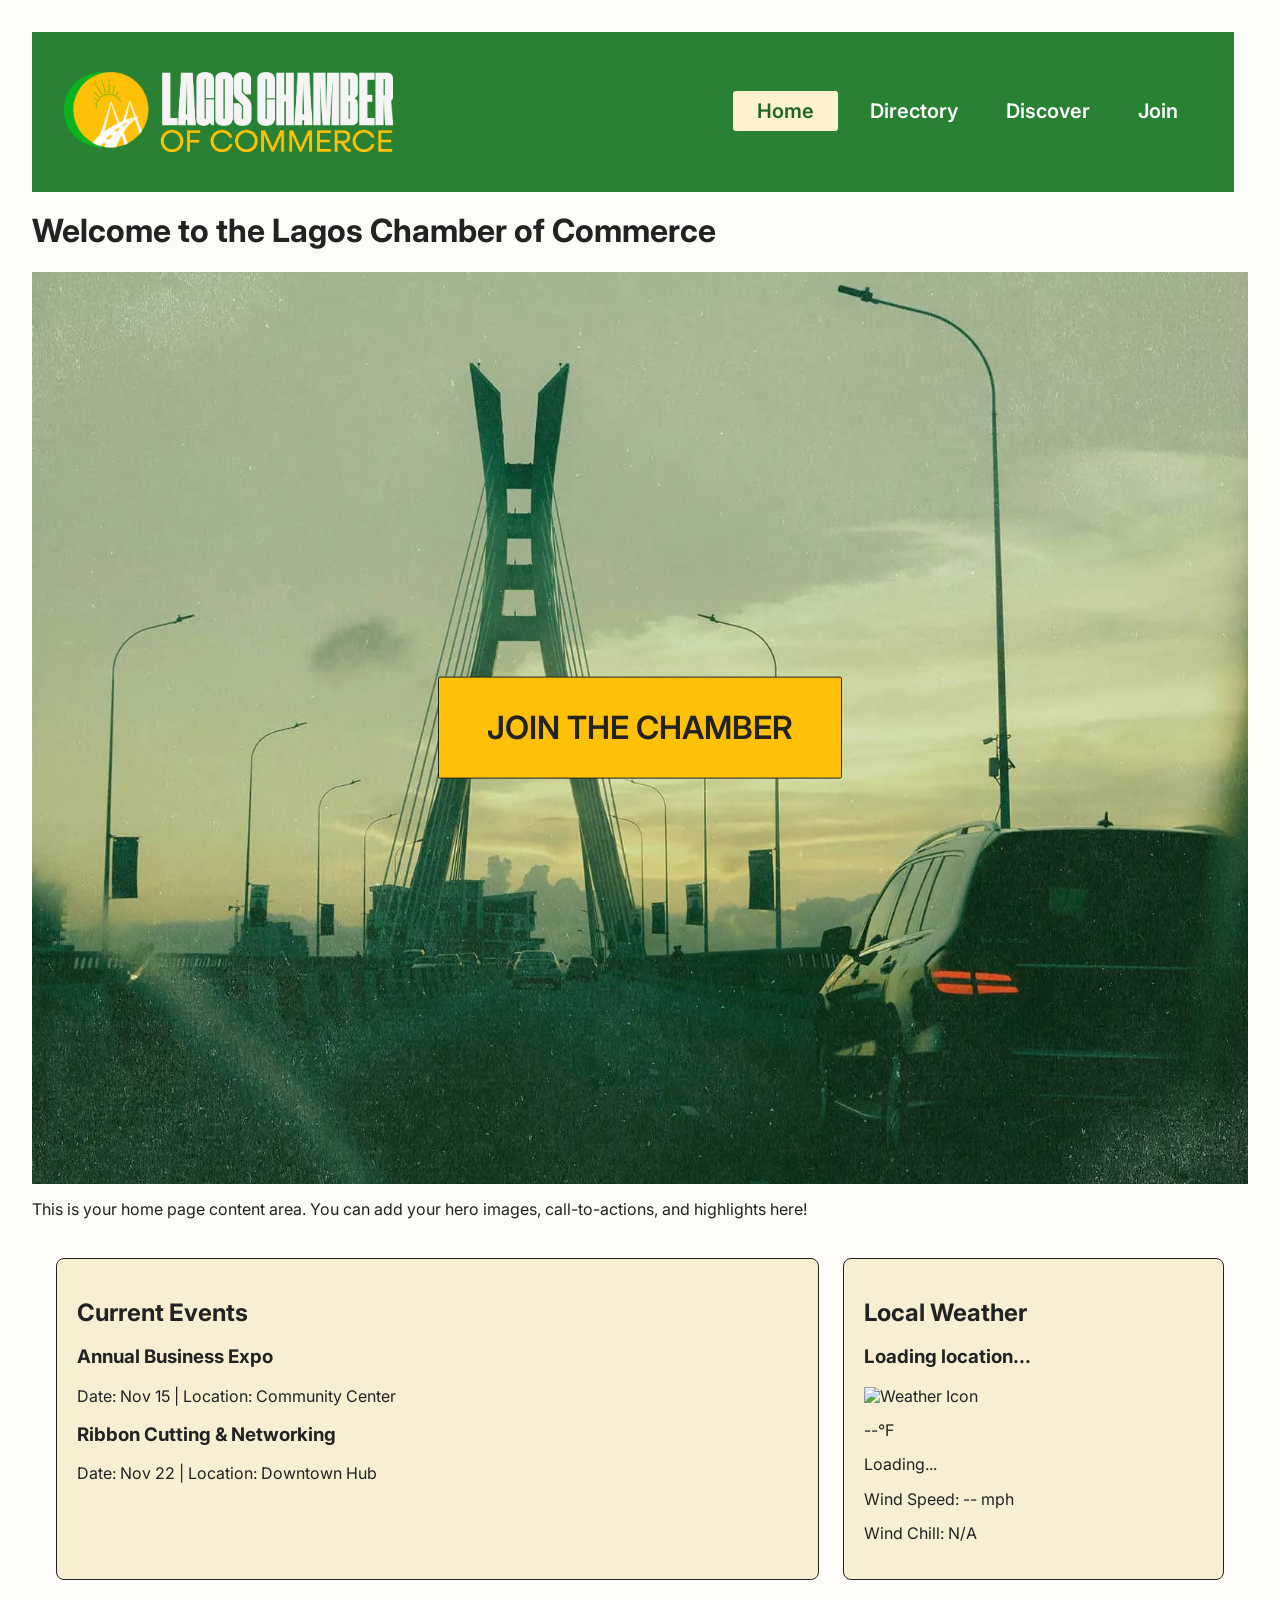
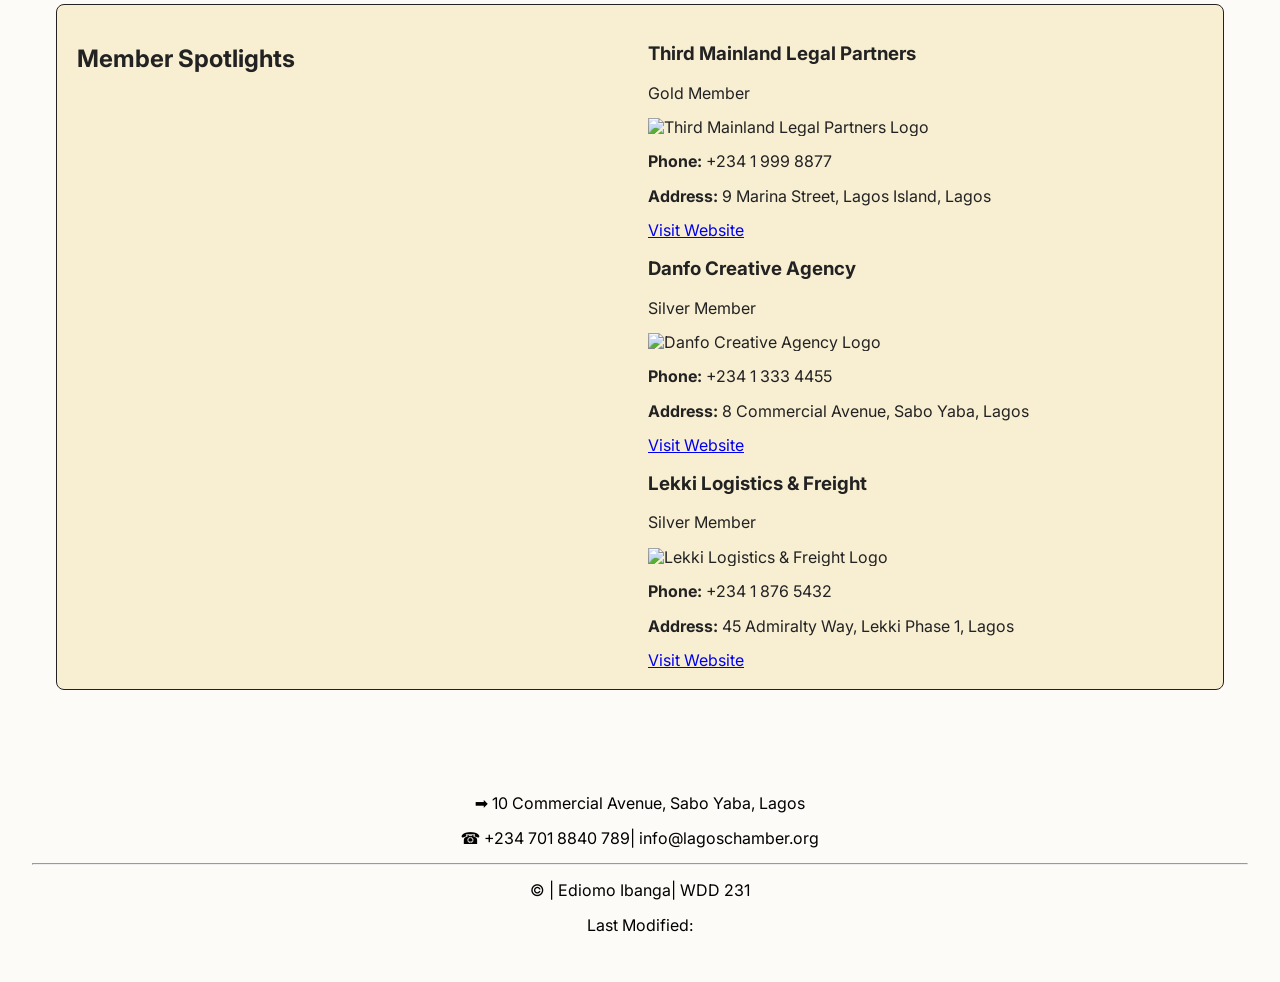
==== commit a328f04c: "join_page" ====
--- a/chamber/index.html
+++ b/chamber/index.html
@@ -41,7 +41,7 @@
                 <li><a href="index.html" class="active">Home</a></li>
                 <li><a href="directory.html">Directory</a></li>
                 <li><a href="#">Discover</a></li>
-                <li><a href="#">Join</a></li>
+                <li><a href="join.html">Join</a></li>
             </ul>
         </nav>
     </header>
--- a/chamber/styles/small.css
+++ b/chamber/styles/small.css
@@ -107,7 +107,7 @@
     background-color: var(--header-cream);
     padding: 0.5rem 1.5rem;
     border-radius: 3px;
-    color: #298234;
+    color: #1f6528;
     font-weight: 600;
 
 }
@@ -123,18 +123,44 @@
 
 }
 
+.toggle-bar .active-btn:hover {
+    background-color: var(--header-cream);
+    color: #1f6528;
+    border: solid 1px;
+
+}
+
 nav a:hover::after,
 nav a:focus::after {
     width: 100%;
 }
 
 /* Controls Container */
-.toggle-container {
+.toggle-bar {
     display: flex;
     justify-content: center;
     margin: 1.5rem 0;
-    gap: 10px;
-}
+    gap: 15px;
+}
+
+.toggle-bar button {
+    display: flex;
+    background-color: rgb(225, 225, 225);
+    border: 2px solid var(--border-color);
+    color: black;
+    padding: 1rem;
+    border: none;
+    border-radius: 4px;
+
+
+}
+
+.toggle-bar .active-btn {
+    background-color: var(--primary-green);
+    color: var(--text-charcoal);
+}
+
+
 
 .toggle-container button {
     padding: 0.5rem 1rem;
@@ -153,6 +179,34 @@
    ========================================================================== */
 
 /* 1. GRID LAYOUT (Mobile Default: Single Column Stack) */
+.member-card {
+    display: flex;
+    flex-direction: column;
+    align-items: flex-start;
+    text-align: left;
+    gap: 0.75rem;
+}
+
+.member-card img {
+    width: 60px;
+    height: 60px;
+    object-fit: contain;
+}
+
+.member-info p {
+    display: flex;
+    align-items: center;
+    gap: 0.4rem;
+    margin: 0.35rem 0;
+}
+
+.icon {
+    width: 16px;
+    height: 16px;
+    flex-shrink: 0;
+    color: var(--deep-green);
+}
+
 .grid-layout {
     display: grid;
     grid-template-columns: 1fr;
@@ -164,12 +218,10 @@
     border: 1px solid var(--border-color);
     border-radius: 5px;
     padding: 1.5rem;
-    text-align: center;
 }
 
 .grid-layout .member-card img {
     display: block;
-    margin: 0 auto 1rem auto;
     max-width: 100%;
     height: auto;
 }
@@ -183,7 +235,6 @@
 .list-layout .member-card {
     display: flex;
     flex-direction: column;
-    /* Stacked text blocks on mobile list view */
     background-color: var(--bg-card);
     padding: 1rem;
     border: 1px solid var(--border-color);
@@ -253,6 +304,11 @@
     padding: 1.25rem;
 }
 
+
+
+
+
+
 footer {
     margin-top: 5rem;
     text-align: center;
--- a/chamber/styles/larger.css
+++ b/chamber/styles/larger.css
@@ -5,6 +5,19 @@
         max-width: 100%;
         height: 80%;
 
+    }
+
+    .grid-layout .member-card {
+        flex-direction: row;
+        align-items: flex-start;
+        text-align: left;
+    }
+
+    .grid-layout .member-card img {
+        width: 80px;
+        height: 80px;
+        flex-shrink: 0;
+        margin: 0 auto 0 0;
     }
 
     .logo-box img {
@@ -72,5 +85,10 @@
 
     }
 
+    @media (min-width: 768px) {
+        .join-container {
+            grid-template-columns: 2fr 1fr;
+        }
+    }
 
 }
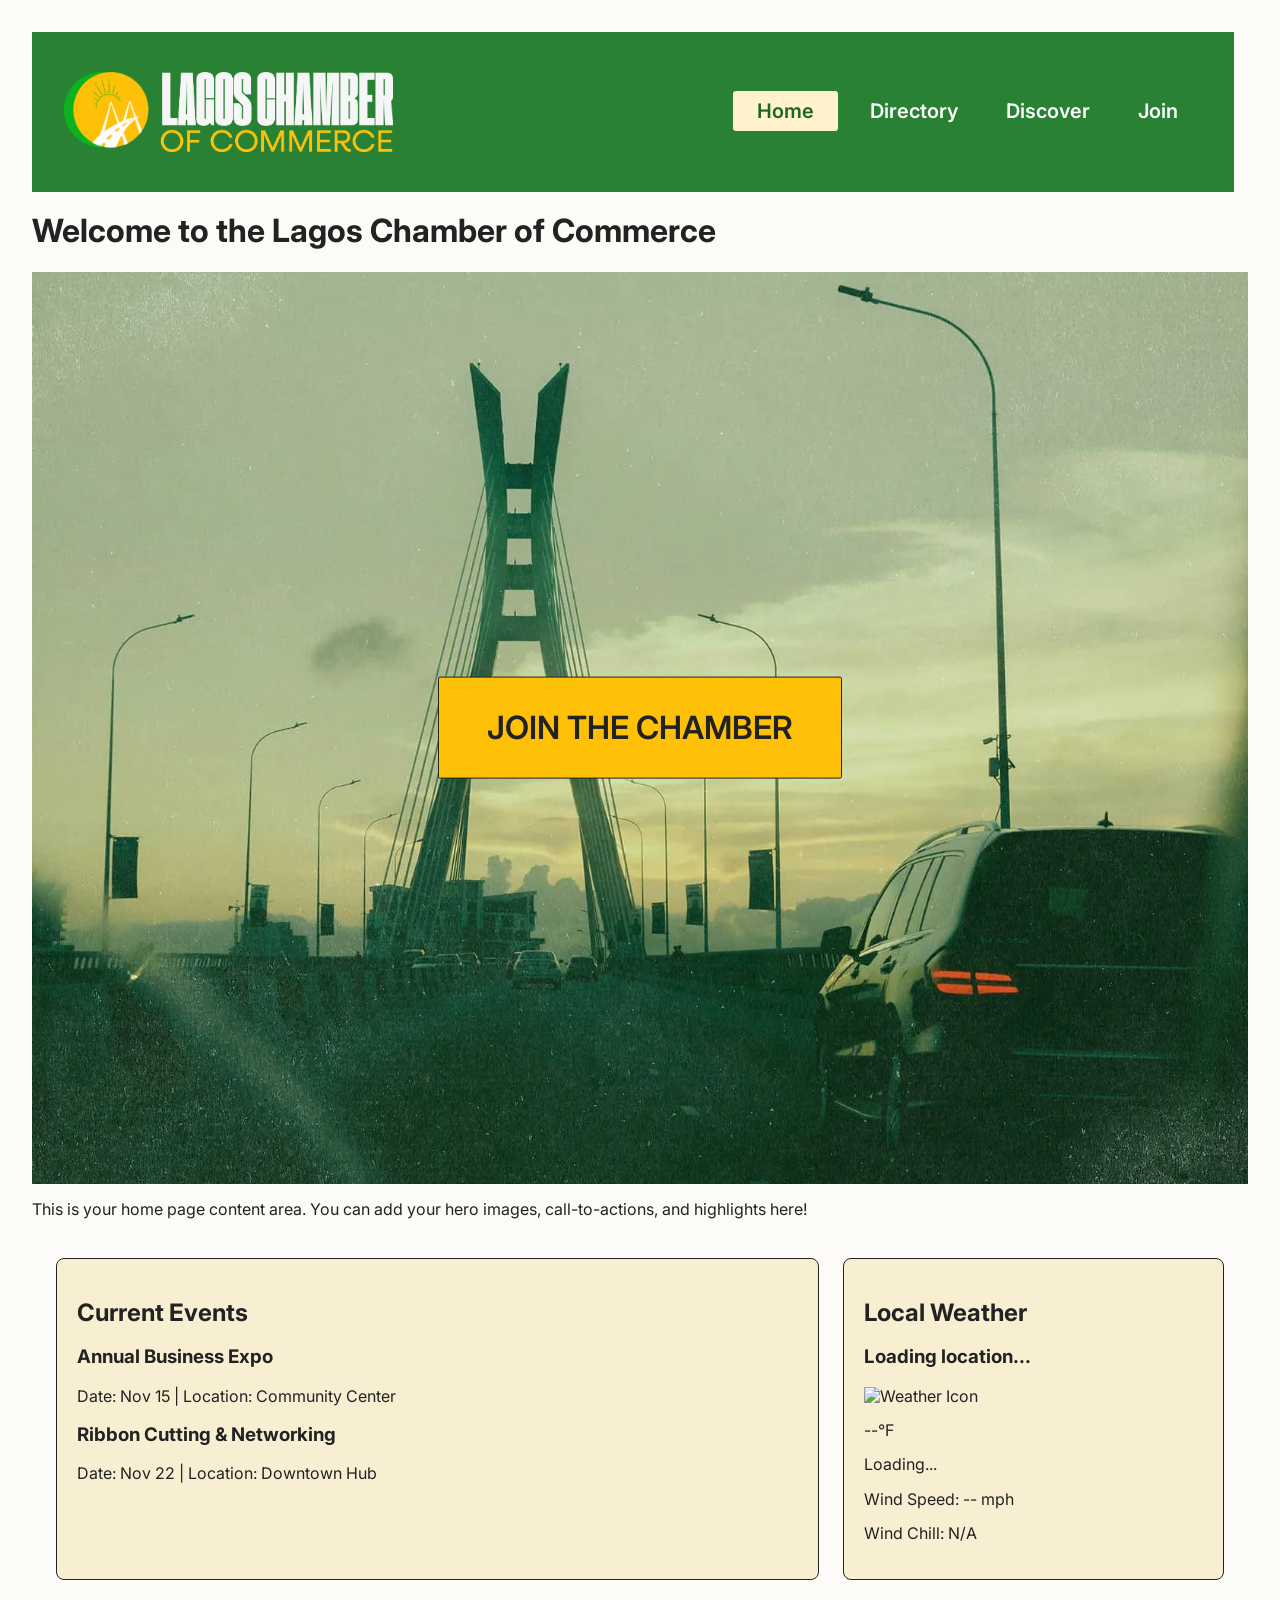
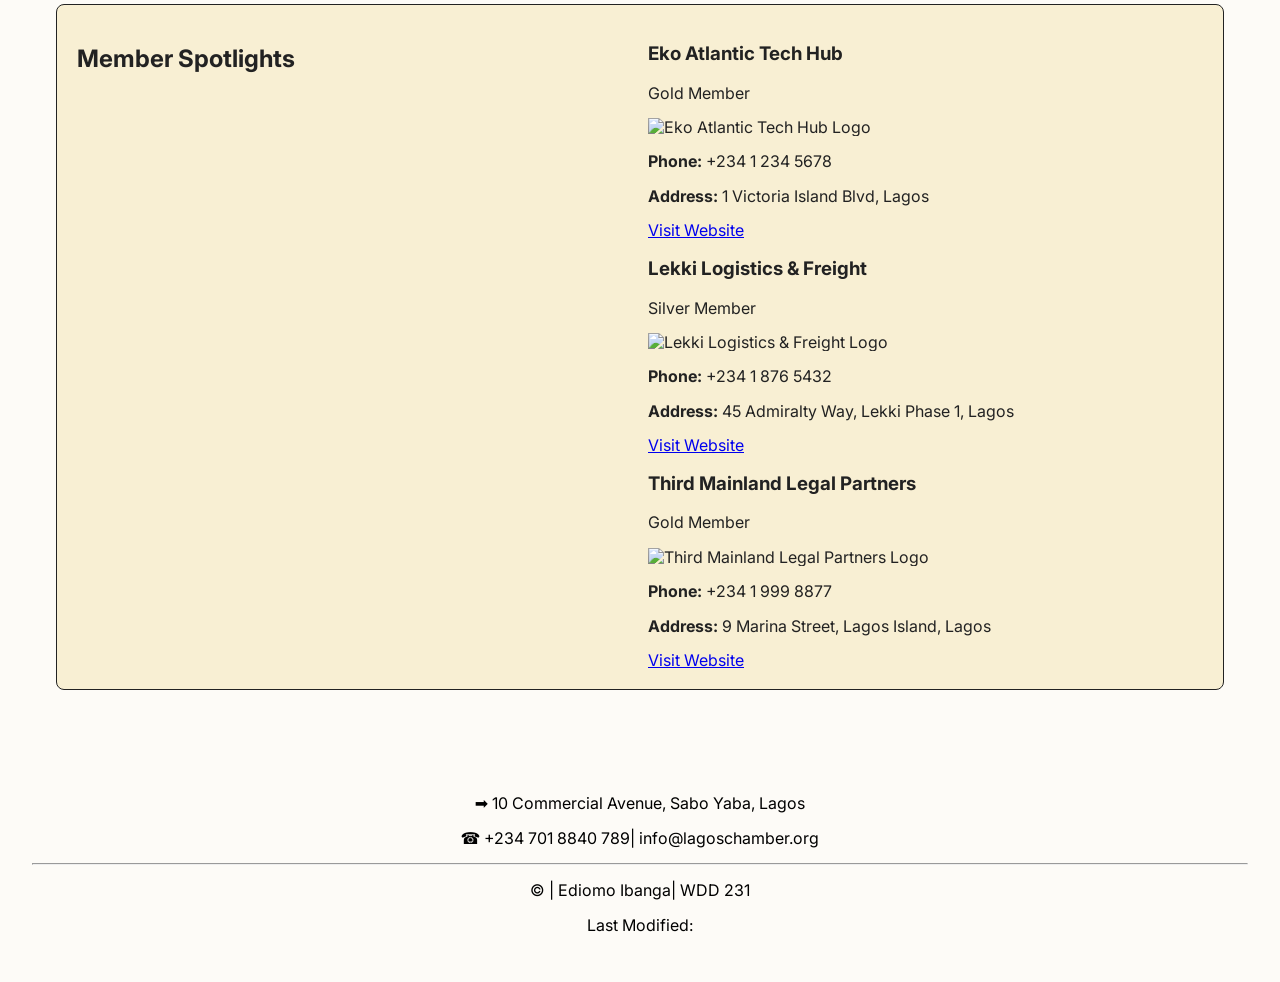
==== commit 95c9e281: "joinpage_upt" ====
--- a/chamber/index.html
+++ b/chamber/index.html
@@ -32,7 +32,7 @@
 
     <header>
         <div class="logo-box">
-            <img src="images/lcc-logo-main.png" alt="Lagos Chamber of Commerce Logo" class="logo">
+            <img src="images/lcc-logo-main.webp" alt="Lagos Chamber of Commerce Logo" class="logo">
         </div>
 
         <button id="hamburger-btn" aria-label="Toggle navigation Menu">☰</button>
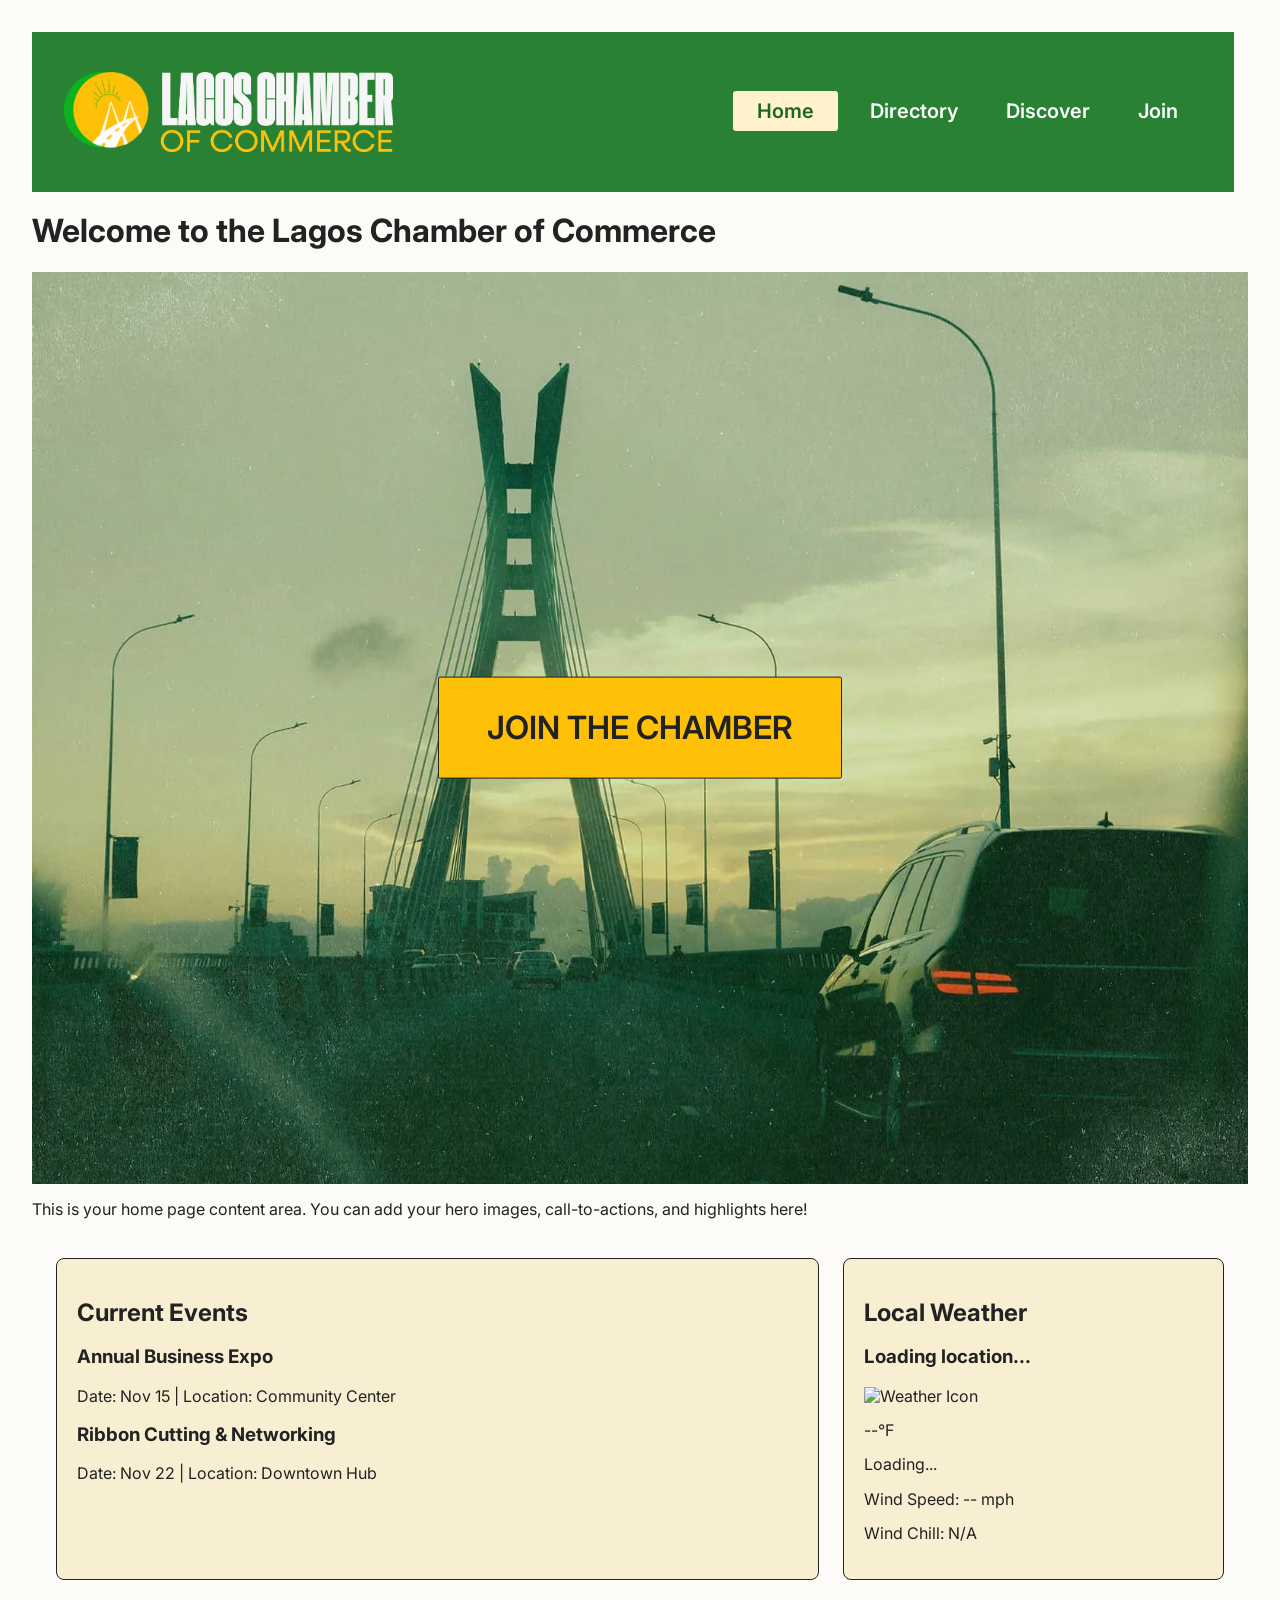
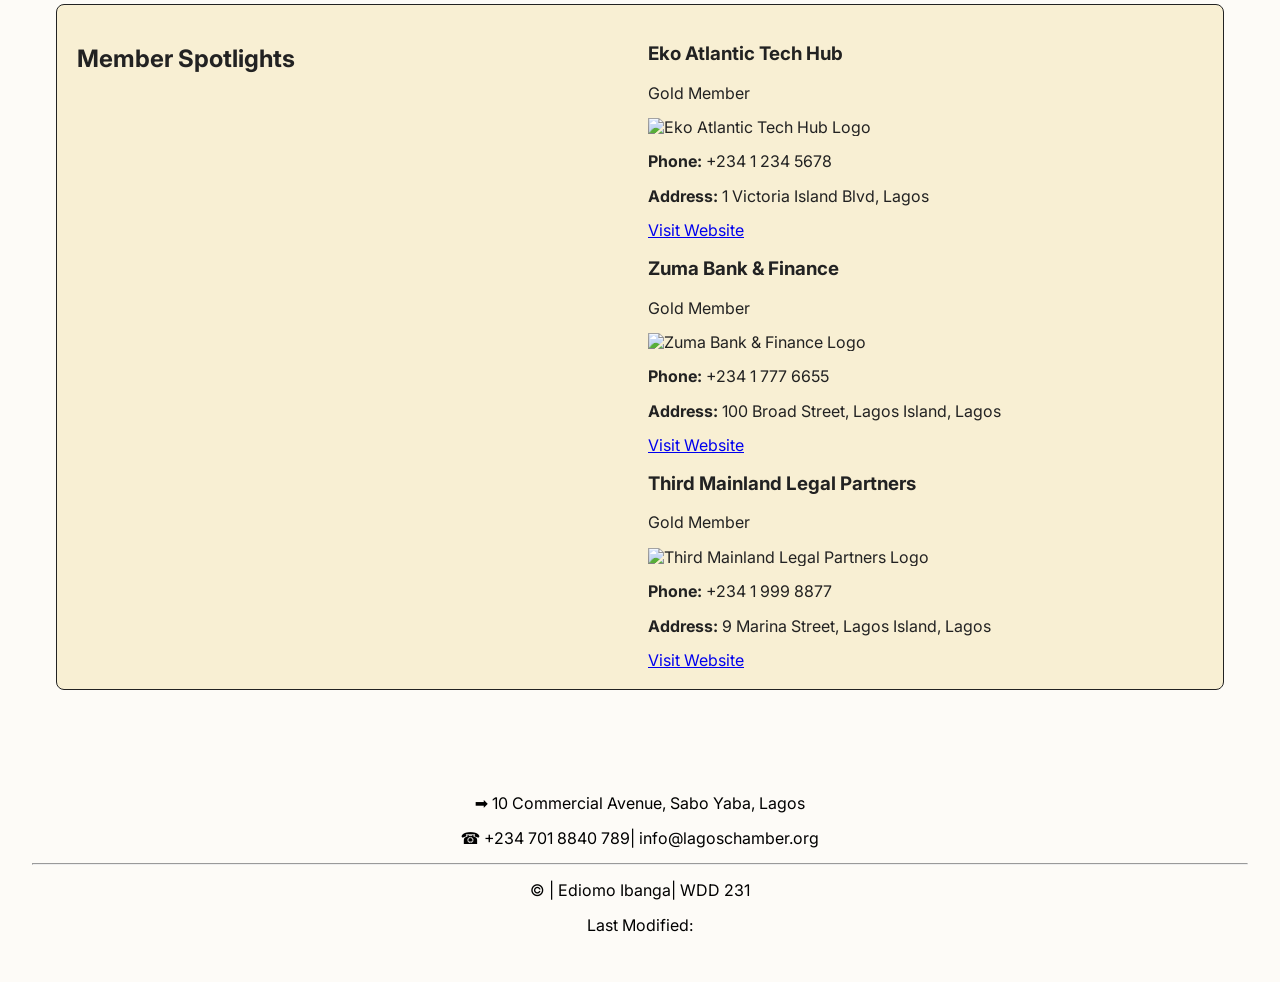
==== commit cb330f67: "discover_page" ====
--- a/chamber/index.html
+++ b/chamber/index.html
@@ -40,7 +40,7 @@
             <ul id="primary-nav">
                 <li><a href="index.html" class="active">Home</a></li>
                 <li><a href="directory.html">Directory</a></li>
-                <li><a href="#">Discover</a></li>
+                <li><a href="discover.html">Discover</a></li>
                 <li><a href="join.html">Join</a></li>
             </ul>
         </nav>
--- a/chamber/styles/small.css
+++ b/chamber/styles/small.css
@@ -304,9 +304,71 @@
     padding: 1.25rem;
 }
 
-
-
-
+#discover-grid {
+
+    display: grid;
+    padding: 1rem 1rem;
+    gap: 2rem;
+}
+
+.discover-card {
+    display: grid;
+    grid-template-areas:
+        "title"
+        "photo"
+        "desc"
+        "address"
+        "btn";
+}
+
+.discover-card h2 {
+    grid-area: title;
+}
+
+.discover-card figure {
+    width: 100%;
+    grid-area: photo;
+}
+
+.discover-card p {
+    grid-area: desc;
+}
+
+.discover-card button {
+    grid-area: btn;
+}
+
+.discover-card address {
+    margin: 1rem 10px;
+    grid-area: address;
+}
+
+
+
+.discover-card {
+    background-color: var(--bg-card);
+    border: 1px solid var(--border-color);
+    border-radius: 5px;
+    padding: 1.5rem;
+    align-items: center;
+}
+
+.discover-card figure {
+    width: 100%;
+    margin: 0 0 1rem 0;
+    overflow: hidden;
+    display: flex;
+    justify-content: center;
+}
+
+.discover-card img {
+    width: 100%;
+    max-width: 300px;
+    height: 200px;
+    object-fit: cover;
+    border-radius: 4px;
+    transition: transform 0.3s ease;
+}
 
 
 footer {
--- a/chamber/styles/larger.css
+++ b/chamber/styles/larger.css
@@ -1,4 +1,4 @@
-@media (min-width: 768px) {
+@media (min-width: 64rem) {
     header {
         flex-direction: row;
         justify-content: space-between;
@@ -85,10 +85,18 @@
 
     }
 
-    @media (min-width: 768px) {
+    @media (min-width: 64rem) {
         .join-container {
             grid-template-columns: 2fr 1fr;
         }
     }
 
+    #discover-grid {
+
+        display: grid;
+        grid-template-columns: 1fr 1fr;
+        padding: 1rem 1rem;
+        gap: 2rem;
+    }
+
 }
